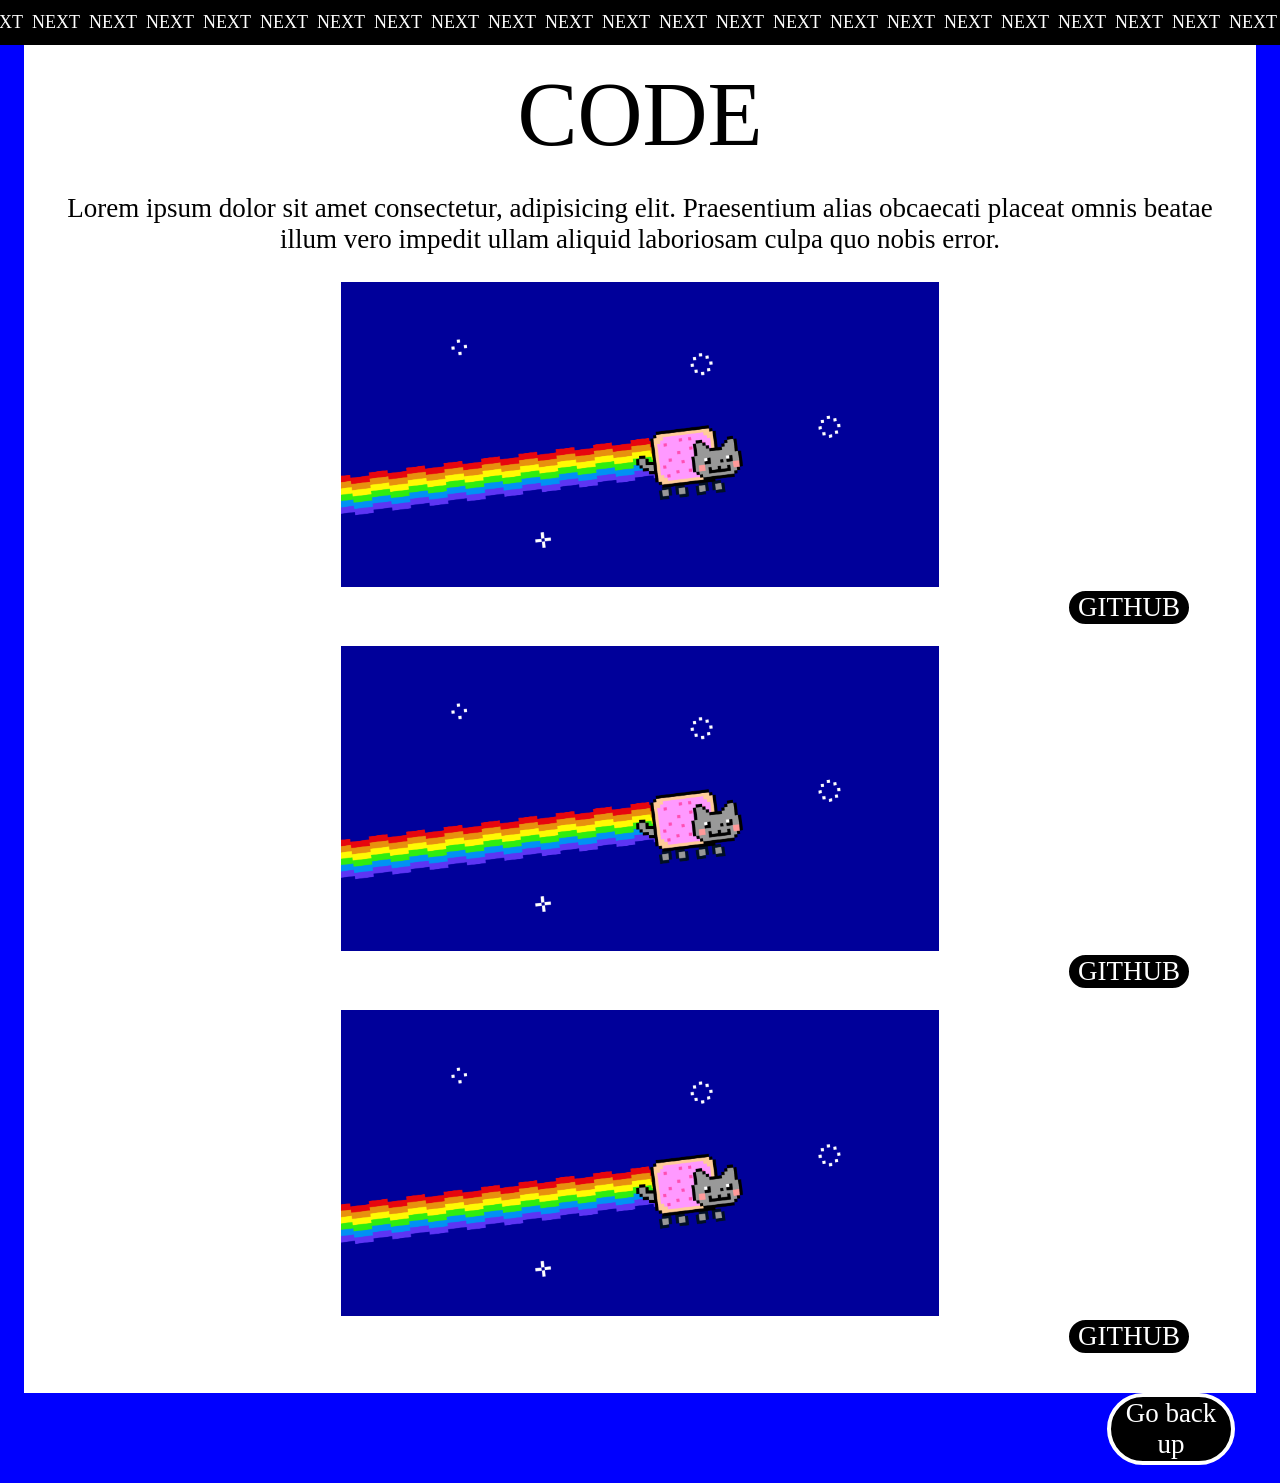
==== code.html @ 1ad809cb "suite" ====
<!DOCTYPE html>
<html lang="en">
<head>
    <meta charset="UTF-8">
    <meta name="viewport" content="width=device-width, initial-scale=1.0">
    <title>Document</title>
    <link rel="stylesheet" href="code.css">
</head>
<body id="header">
    <header class="headband">
        <a href="index.html#menu" class="back_menu">MENU</a>
        <a href="contact.html" class="back_menu2">NEXT</a>
        <a href="graphic.html" class="back_menu3">RETURN</a>
    </header>

    <div class="code">

        <div class="bleu">

        </div>

        <div class="middle">
            <p class="title">CODE</p>
             <p class="info">Lorem ipsum dolor sit amet consectetur, adipisicing elit. Praesentium alias obcaecati placeat omnis beatae illum vero impedit ullam aliquid laboriosam culpa quo nobis error.</p>
            <img src="medias/code/nyan.png" alt="" class="img">
            <a href="https://github.com/Kaji8141/Nyan" class="a">
                <button class="btn">GITHUB</button>
            </a>
            <img src="medias/code/nyan.png" alt="" class="img">
            <a href="https://github.com/Kaji8141/Nyan" class="a">
                <button class="btn">GITHUB</button>
            </a>
            <img src="medias/code/nyan.png" alt="" class="img">
            <a href="https://github.com/Kaji8141/Nyan" class="a">
                <button class="btn">GITHUB</button>
            </a>

        </div>

        <div class="bleu2">

        </div>

    </div>

    <div class="end_blue">
        <a href="code.html#header" class="a">
            <button class="btn">Go back up</button>
        </a>
    </div>
    <script src="https://cdn.jsdelivr.net/npm/gsap@3.14.1/dist/gsap.min.js"></script>
    <script src="code.js"></script>
</body>
</html>
---- code.css ----
body{
    background-color: rgb(255, 0, 0);

    display: flex;
    width: 100vw;
    flex-direction: column;
    margin: 0;
    overflow-x: hidden;
    
}

.headband{
    background-color: black;
    display: flex;
    flex-direction: row;
    
    position: sticky;

    align-items: center;
    justify-content: center;
    z-index: 9999;
    
    top: 0;
    height: 5vh;
    width: 100vw;
}

.back_menu{
    position: relative;
    color: white;
    font-family: gadugi;
    text-decoration: none;
    font-size: 2vh;
    padding-right: 1vh;
    padding-left: 1vh;
}

.back_menu2{
    position: relative;
    color: white;
    font-family: gadugi;
    text-decoration: none;
    font-size: 2vh;
    padding-right: 1vh;
}

.back_menu3{
    position: relative;
    color: white;
    font-family: gadugi;
    text-decoration: none;
    font-size: 2vh;
    padding-right: 1vh;
}

.code{
    display: flex;
    flex-direction: row;
    
    justify-content: center;

    min-height: 810px;
    width: 100vw;
}

.bleu{
    position: relative;
    background-color: blue;
    width: 3vw;
}

.middle{
    display: flex;
    flex-direction: column;
    position: relative;
    padding: 2vh;
}

.title{
    display: flex;
    justify-content: center;
    margin-top: 0;
    margin-bottom: 0;
    font-size: 10vh;
    font-family: gadugi;
}

.info{
    display: flex;
    justify-content: center;
    text-align: center;
    font-size: 3vh;
    font-family: gadugi;
}


.img{
    display: flex;
    align-self: center;
    width: 50%;
    
}

.a{
    display: flex;
    justify-content: end;
    margin-bottom: 2vh;
    margin-right: 5vh;
    text-decoration: none;
}

.btn{
    background-color: black;
    color: white;
    border: solid;
    width: 10vw;
    border-width: 0.5vh;
    border-color: white;
    border-radius: 999px;
    font-family: gadugi;
    font-size: 3vh;
}

.btn:hover{
    background-color: blue;
    border-color:black;
    color: black;
}

.bleu2{
    position: relative;
    background-color: blue;
    width: 3vw;
}

.end_blue{
    background-color: blue;
    display: flex;
    justify-content: end;
    align-items:end;

    height: 10vh;
}

.a{
    display: flex;
    justify-content: end;
    margin-bottom: 2vh;
    margin-right: 5vh;
    text-decoration: none;
}

.btn{
    background-color: black;
    color: white;
    border: solid;
    width: 10vw;
    border-width: 0.5vh;
    border-color: white;
    border-radius: 999px;
    font-family: gadugi;
    font-size: 3vh;
}

@media screen and (min-width:768px) {
    body{
        background-color: rgb(255, 255, 255);
    }
}
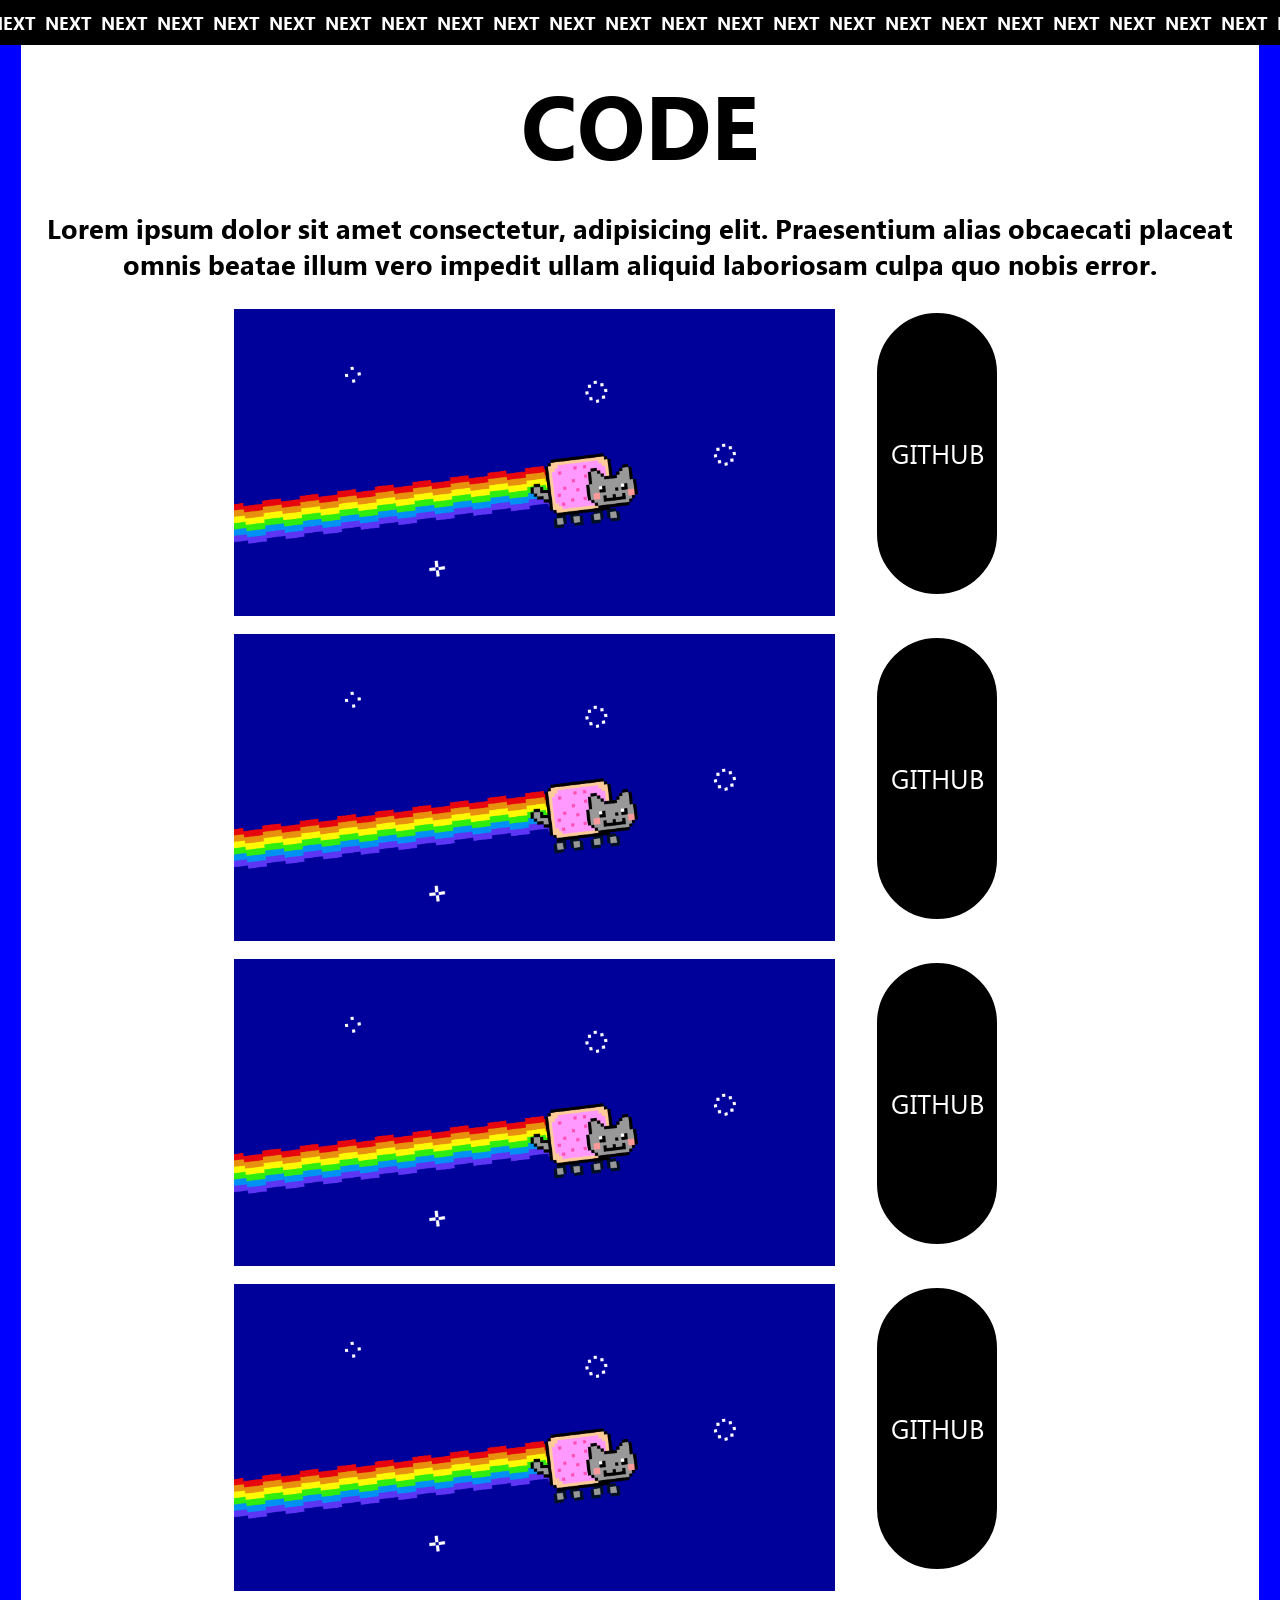
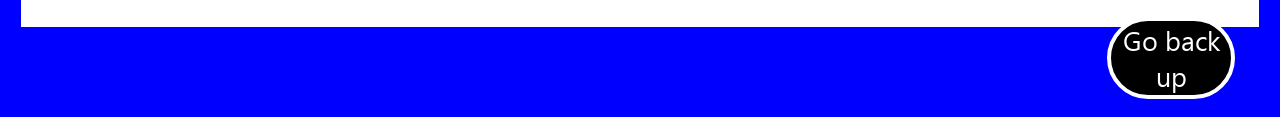
==== commit 768406c8: "suite" ====
--- a/code.html
+++ b/code.html
@@ -22,18 +22,34 @@
         <div class="middle">
             <p class="title">CODE</p>
              <p class="info">Lorem ipsum dolor sit amet consectetur, adipisicing elit. Praesentium alias obcaecati placeat omnis beatae illum vero impedit ullam aliquid laboriosam culpa quo nobis error.</p>
-            <img src="medias/code/nyan.png" alt="" class="img">
-            <a href="https://github.com/Kaji8141/Nyan" class="a">
-                <button class="btn">GITHUB</button>
-            </a>
-            <img src="medias/code/nyan.png" alt="" class="img">
-            <a href="https://github.com/Kaji8141/Nyan" class="a">
-                <button class="btn">GITHUB</button>
-            </a>
-            <img src="medias/code/nyan.png" alt="" class="img">
-            <a href="https://github.com/Kaji8141/Nyan" class="a">
-                <button class="btn">GITHUB</button>
-            </a>
+            
+            <div class="divrow">
+                <img src="medias/code/nyan.png" alt="" class="img">
+                <a href="https://github.com/Kaji8141/Nyan" class="a">
+                    <button class="btn">GITHUB</button>
+                </a>
+            </div>
+
+            <div class="divrow">
+                <img src="medias/code/nyan.png" alt="" class="img">
+                <a href="https://github.com/Kaji8141/Nyan" class="a">
+                    <button class="btn">GITHUB</button>
+                </a>
+            </div>
+            
+            <div class="divrow">
+                <img src="medias/code/nyan.png" alt="" class="img">
+                <a href="https://github.com/Kaji8141/Nyan" class="a">
+                    <button class="btn">GITHUB</button>
+                </a>
+            </div>
+            
+            <div class="divrow">
+                <img src="medias/code/nyan.png" alt="" class="img">
+                <a href="https://github.com/Kaji8141/Nyan" class="a">
+                    <button class="btn">GITHUB</button>
+                </a>
+            </div>
 
         </div>
 
@@ -45,7 +61,7 @@
 
     <div class="end_blue">
         <a href="code.html#header" class="a">
-            <button class="btn">Go back up</button>
+            <button class="btn_end">Go back up</button>
         </a>
     </div>
     <script src="https://cdn.jsdelivr.net/npm/gsap@3.14.1/dist/gsap.min.js"></script>
--- a/code.css
+++ b/code.css
@@ -1,169 +1,202 @@
-body{
-    background-color: rgb(255, 0, 0);
-
-    display: flex;
-    width: 100vw;
-    flex-direction: column;
-    margin: 0;
-    overflow-x: hidden;
-    
-}
-
-.headband{
-    background-color: black;
-    display: flex;
-    flex-direction: row;
-    
-    position: sticky;
-
-    align-items: center;
-    justify-content: center;
-    z-index: 9999;
-    
-    top: 0;
-    height: 5vh;
-    width: 100vw;
-}
-
-.back_menu{
-    position: relative;
-    color: white;
-    font-family: gadugi;
-    text-decoration: none;
-    font-size: 2vh;
-    padding-right: 1vh;
-    padding-left: 1vh;
-}
-
-.back_menu2{
-    position: relative;
-    color: white;
-    font-family: gadugi;
-    text-decoration: none;
-    font-size: 2vh;
-    padding-right: 1vh;
-}
-
-.back_menu3{
-    position: relative;
-    color: white;
-    font-family: gadugi;
-    text-decoration: none;
-    font-size: 2vh;
-    padding-right: 1vh;
-}
-
-.code{
-    display: flex;
-    flex-direction: row;
-    
-    justify-content: center;
-
-    min-height: 810px;
-    width: 100vw;
-}
-
-.bleu{
-    position: relative;
-    background-color: blue;
-    width: 3vw;
-}
-
-.middle{
-    display: flex;
-    flex-direction: column;
-    position: relative;
-    padding: 2vh;
-}
-
-.title{
-    display: flex;
-    justify-content: center;
-    margin-top: 0;
-    margin-bottom: 0;
-    font-size: 10vh;
-    font-family: gadugi;
-}
-
-.info{
-    display: flex;
-    justify-content: center;
-    text-align: center;
-    font-size: 3vh;
-    font-family: gadugi;
-}
-
-
-.img{
-    display: flex;
-    align-self: center;
-    width: 50%;
-    
-}
-
-.a{
-    display: flex;
-    justify-content: end;
-    margin-bottom: 2vh;
-    margin-right: 5vh;
-    text-decoration: none;
-}
-
-.btn{
-    background-color: black;
-    color: white;
-    border: solid;
-    width: 10vw;
-    border-width: 0.5vh;
-    border-color: white;
-    border-radius: 999px;
-    font-family: gadugi;
-    font-size: 3vh;
-}
-
-.btn:hover{
-    background-color: blue;
-    border-color:black;
-    color: black;
-}
-
-.bleu2{
-    position: relative;
-    background-color: blue;
-    width: 3vw;
-}
-
-.end_blue{
-    background-color: blue;
-    display: flex;
-    justify-content: end;
-    align-items:end;
-
-    height: 10vh;
-}
-
-.a{
-    display: flex;
-    justify-content: end;
-    margin-bottom: 2vh;
-    margin-right: 5vh;
-    text-decoration: none;
-}
-
-.btn{
-    background-color: black;
-    color: white;
-    border: solid;
-    width: 10vw;
-    border-width: 0.5vh;
-    border-color: white;
-    border-radius: 999px;
-    font-family: gadugi;
-    font-size: 3vh;
-}
-
-@media screen and (min-width:768px) {
-    body{
-        background-color: rgb(255, 255, 255);
-    }
-}+@font-face {
+  font-family: "Gadugi";
+  src:
+    url("fonts/Gadugi-Bold.woff2") format("woff2"),
+    url("fonts/Gadugi-Bold.woff") format("woff");
+  font-weight: bold;
+  font-style: normal;
+  font-display: swap;
+}
+
+@font-face {
+  font-family: "Gadugi";
+  src:
+    url("fonts/Gadugi.woff2") format("woff2"),
+    url("fonts/Gadugi.woff") format("woff");
+  font-weight: normal;
+  font-style: normal;
+  font-display: swap;
+}
+
+body {
+  font-family: "Gadugi";
+  font-weight: bold;
+
+  background-color: rgb(255, 0, 0);
+
+  display: flex;
+  width: 100vw;
+  flex-direction: column;
+  margin: 0;
+  overflow-x: hidden;
+}
+
+.headband {
+  background-color: black;
+  display: flex;
+  flex-direction: row;
+
+  position: sticky;
+
+  align-items: center;
+  justify-content: center;
+  z-index: 9999;
+
+  top: 0;
+  height: 5vh;
+  width: 100vw;
+}
+
+.back_menu {
+  position: relative;
+  color: white;
+  font-family: gadugi;
+  text-decoration: none;
+  font-size: 2vh;
+  padding-right: 1vh;
+  padding-left: 1vh;
+}
+
+.back_menu2 {
+  position: relative;
+  color: white;
+  font-family: gadugi;
+  text-decoration: none;
+  font-size: 2vh;
+  padding-right: 1vh;
+}
+
+.back_menu3 {
+  position: relative;
+  color: white;
+  font-family: gadugi;
+  text-decoration: none;
+  font-size: 2vh;
+  padding-right: 1vh;
+}
+
+.code {
+  display: flex;
+  flex-direction: row;
+
+  justify-content: center;
+
+  min-height: 810px;
+  width: 100vw;
+}
+
+.bleu {
+  position: relative;
+  background-color: blue;
+  width: 3vw;
+}
+
+.middle {
+  display: flex;
+  flex-direction: column;
+  position: relative;
+  padding: 2vh;
+}
+
+.title {
+  display: flex;
+  justify-content: center;
+  margin-top: 0;
+  margin-bottom: 0;
+  font-size: 10vh;
+  font-family: gadugi;
+}
+
+.info {
+  display: flex;
+  justify-content: center;
+  text-align: center;
+  font-size: 3vh;
+  font-family: gadugi;
+}
+
+.divrow {
+  display: flex;
+  justify-content: center;
+  gap: 3vw;
+  margin-bottom: 2vh;
+}
+
+.img {
+  display: flex;
+  align-self: center;
+  width: 50%;
+}
+
+.a {
+  display: flex;
+  justify-content: end;
+  margin-bottom: 2vh;
+  margin-right: 5vh;
+  text-decoration: none;
+}
+
+.btn {
+  background-color: black;
+  color: white;
+  border: solid;
+  width: 10vw;
+  border-width: 0.5vh;
+  border-color: white;
+  border-radius: 999px;
+  font-family: gadugi;
+  font-size: 3vh;
+}
+
+.btn:hover {
+  background-color: blue;
+  border-color: black;
+  color: black;
+}
+
+.bleu2 {
+  position: relative;
+  background-color: blue;
+  width: 3vw;
+}
+
+.end_blue {
+  background-color: blue;
+  display: flex;
+  justify-content: end;
+  align-items: end;
+
+  height: 10vh;
+}
+
+.a {
+  display: flex;
+  justify-content: end;
+  margin-bottom: 2vh;
+  margin-right: 5vh;
+  text-decoration: none;
+}
+
+.btn_end {
+  background-color: black;
+  color: white;
+  border: solid;
+  width: 10vw;
+  border-width: 0.5vh;
+  border-color: white;
+  border-radius: 999px;
+  font-family: gadugi;
+  font-size: 3vh;
+}
+
+.btn_end:hover {
+  background-color: blue;
+  border-color: black;
+  color: black;
+}
+
+@media screen and (min-width: 768px) {
+  body {
+    background-color: rgb(255, 255, 255);
+  }
+}
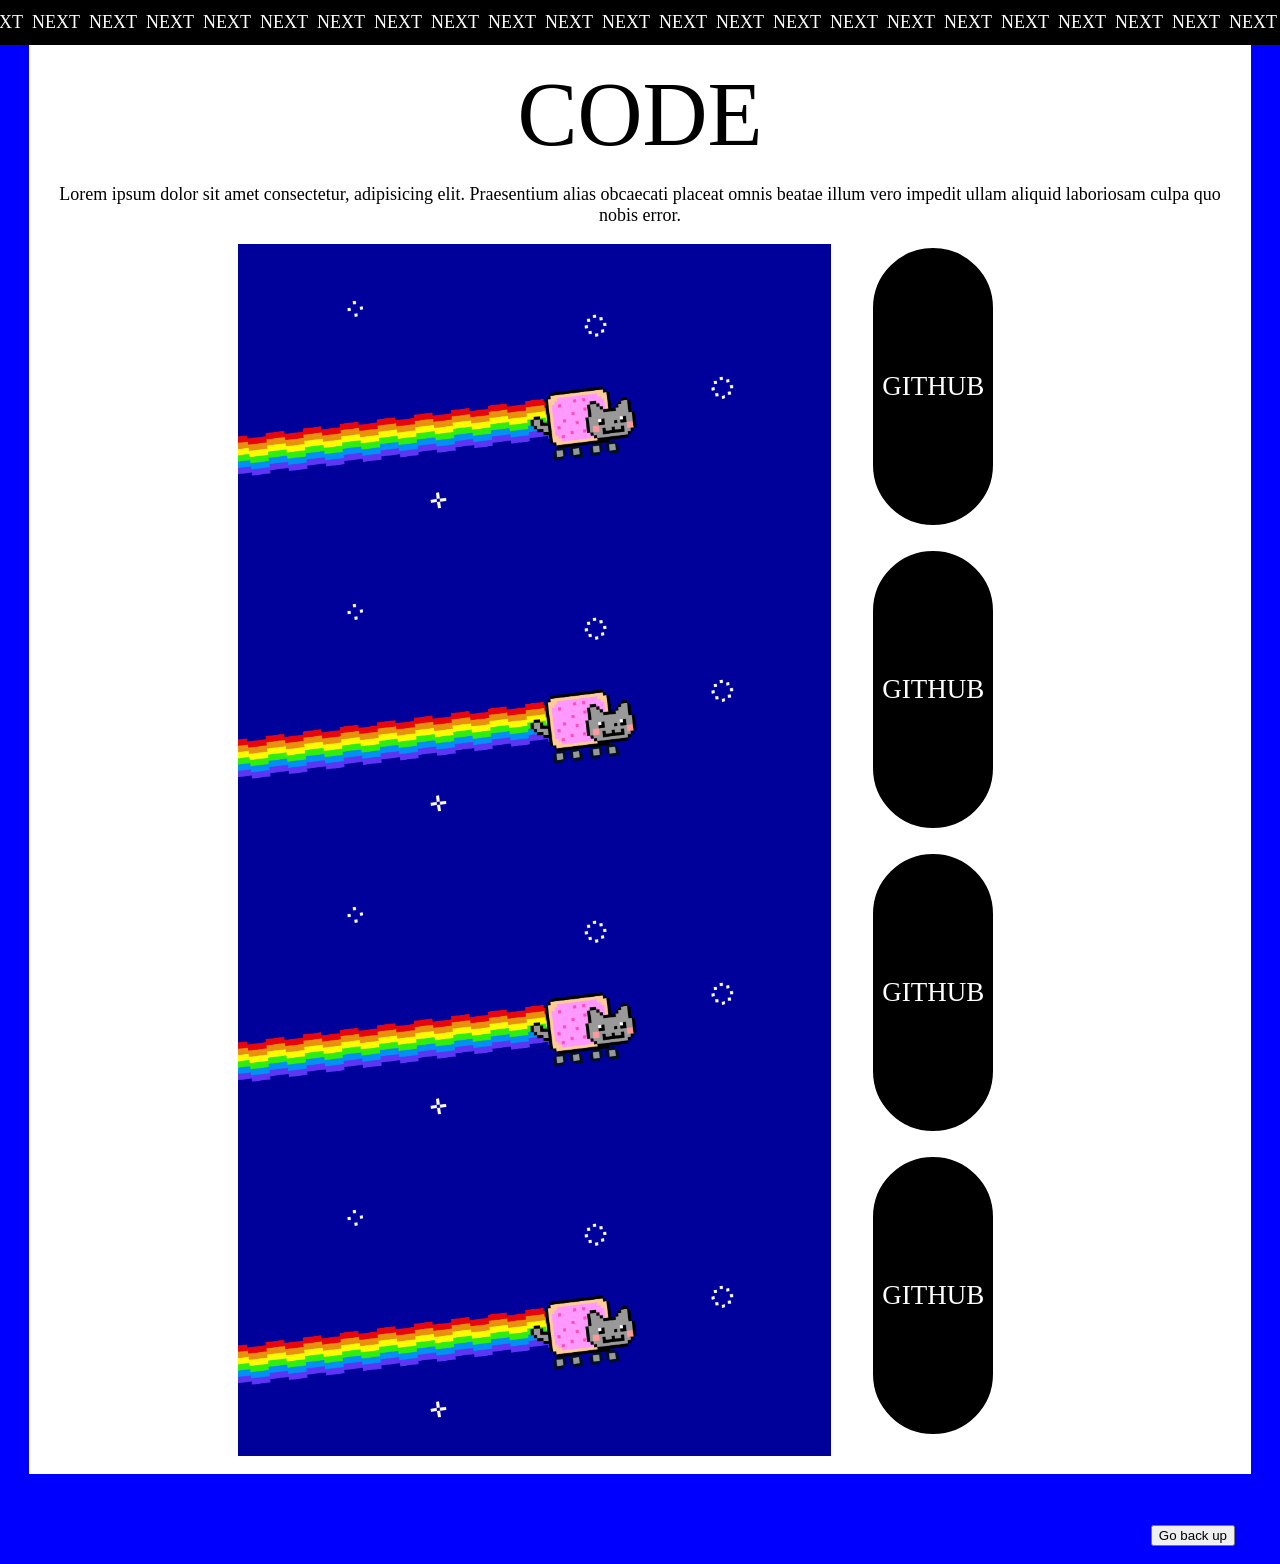
==== commit c4fab326: "suite regroupement css" ====
--- a/code.html
+++ b/code.html
@@ -4,7 +4,7 @@
     <meta charset="UTF-8">
     <meta name="viewport" content="width=device-width, initial-scale=1.0">
     <title>Document</title>
-    <link rel="stylesheet" href="code.css">
+    <link rel="stylesheet" href="all.css">
 </head>
 <body id="header">
     <header class="headband">
@@ -36,7 +36,7 @@
                     <button class="btn">GITHUB</button>
                 </a>
             </div>
-            
+
             <div class="divrow">
                 <img src="medias/code/nyan.png" alt="" class="img">
                 <a href="https://github.com/Kaji8141/Nyan" class="a">
--- a/all.css
+++ b/all.css
@@ -0,0 +1,313 @@
+body{
+    background-color: rgb(255, 0, 0);
+
+    display: flex;
+    width: 100vw;
+    flex-direction: column;
+    margin: 0;
+    overflow-x: hidden;
+}
+
+.headband{
+    background-color: black;
+    display: flex;
+    flex-direction: row;
+    
+    position: sticky;
+
+    align-items: center;
+    justify-content: center;
+
+    z-index: 999;
+    
+    top: 0;
+    height: 5vh;
+    width: 100vw;
+}
+
+.hello{
+    position: relative;
+    color: white;
+    font-family: gadugi;
+    font-size: 2vh;
+    padding-right: 1vh;
+    padding-left: 1vh;
+}
+
+.back_menu{
+    position: relative;
+    color: white;
+    font-family: gadugi;
+    text-decoration: none;
+    font-size: 2vh;
+    padding-right: 1vh;
+    padding-left: 1vh;
+}
+
+.back_menu2{
+    position: relative;
+    color: white;
+    font-family: gadugi;
+    text-decoration: none;
+    font-size: 2vh;
+    padding-right: 1vh;
+}
+
+.back_menu3{
+    position: relative;
+    color: white;
+    font-family: gadugi;
+    text-decoration: none;
+    font-size: 2vh;
+    padding-right: 1vh;
+}
+
+.intro{
+    display: flex;
+    justify-content: center;
+    align-items: center;
+    flex-direction: column;
+    
+    height: 100vh;
+    width: 100vw;
+}
+
+.lights{
+    display: flex;
+    flex-direction: column;
+    align-self: flex-start;
+}
+
+.light{
+    font-size: 3vh;
+    font-family: gadugi;
+    padding-top: 7vh;
+    padding-bottom: 5vh;
+    
+}
+
+.titre{
+    font-size: 20vh;
+    color: #0600ff;
+    margin: 0;
+    line-height: 0.69;
+    
+}
+
+.titre__1{
+    display: flex;
+    padding-right: 16vh;
+    font-family: gadugi;
+}
+
+.titre__2{
+    display: flex;
+    padding-left: 16.3vh;
+    font-family: gadugi;
+}
+
+.menu{
+    background-color: #0000ff;
+
+    display: flex;
+    align-items: flex-end;
+    justify-content: center;
+    flex-direction: column;
+
+    height: 100vh;
+    width: 100vw; 
+
+}
+
+.menu_list{
+    color: black;
+    text-decoration: none;
+    margin-right: 5vh;
+    font-size: 10vh;
+    margin-bottom: 5vh;
+    font-family: gadugi;
+}
+
+.menu_list:hover{
+    -webkit-text-stroke-width: 0.3vh;
+    -webkit-text-fill-color: transparent;
+}
+
+.graphic{
+    display: flex;
+    flex-direction: row;
+    
+    justify-content: center;
+    width: 100vw;
+}
+
+.code {
+  display: flex;
+  flex-direction: row;
+
+  justify-content: center;
+
+  min-height: 810px;
+  width: 100vw;
+}
+
+.bleu{
+    position: relative;
+    background-color: blue;
+    width: 4vw;
+}
+
+.middle{
+    display: flex;
+    flex-direction: column;
+    position: relative;
+    padding: 2vh;
+}
+
+.title{
+    display: flex;
+    justify-content: center;
+    margin-top: 0;
+    margin-bottom: 0;
+    font-size: 10vh;
+    font-family: gadugi;
+}
+
+.info{
+    display: flex;
+    justify-content: center;
+    text-align: center;
+    font-size: 2vh;
+    font-family: gadugi;
+}
+
+.img{
+    display: flex;
+    align-self: center;
+    width: 50%;
+    
+}
+
+.divrow{
+    display: flex;
+    justify-content: center;
+    gap: 3vw;
+}
+
+.img2{
+    display: flex;
+    width: 30%;
+}
+
+.img3{
+    padding: 2vh;
+    align-self: center;
+    width: 30%;
+}
+
+
+.bleu2{
+    position: relative;
+    background-color: blue;
+    width: 4vw;
+}
+
+.end_blue{
+    background-color: blue;
+    display: flex;
+    justify-content: end;
+    align-items:end;
+
+    height: 10vh;
+}
+
+.contact{
+    display: flex;
+    flex-direction: column;
+    height: 90vh;
+    width: 100vw;
+}
+
+.contact2{
+    display: flex;
+    flex-direction: column;
+}
+
+.contact_title{
+    display: flex;
+    flex-direction: row;
+    justify-content: center;
+    margin-top: 2vh;
+}
+
+.contact_text{
+    font-size: 15vh;
+    font-family: gadugi;
+}
+
+.contact_text2{
+    -webkit-text-stroke-width: 0.2vh;
+    -webkit-text-fill-color: transparent;
+    margin-top: 11vh;
+    font-size: 5vh;
+    font-family: gadugi;
+}
+
+.contact_row{
+    display: flex;
+    flex-direction: row;
+}
+
+.gif{
+    padding-left: 10vh;
+    width: 40%;
+}
+
+.contact_info{
+    display: flex;
+    justify-content: end;
+    font-size: 3vh;
+    margin-right: 5vh;
+    margin-bottom: 10vh;
+    font-family: gadugi;
+}
+
+.allbtn{
+    display: flex;
+    flex-direction: row;
+    justify-content: end;
+    align-items: end;
+}
+
+.a{
+    display: flex;
+    justify-content: end;
+    margin-bottom: 2vh;
+    margin-right: 5vh;
+    text-decoration: none;
+}
+
+.btn{
+    background-color: black;
+    color: white;
+    border: solid;
+    width: 10vw;
+    border-width: 0.5vh;
+    border-color: white;
+    border-radius: 999px;
+    font-family: gadugi;
+    font-size: 3vh;
+}
+
+.btn:hover{
+    background-color: blue;
+    border-color:black;
+    color: black;
+}
+
+
+@media screen and (min-width:768px) {
+    body{
+        background-color: rgb(255, 255, 255);
+    }
+}
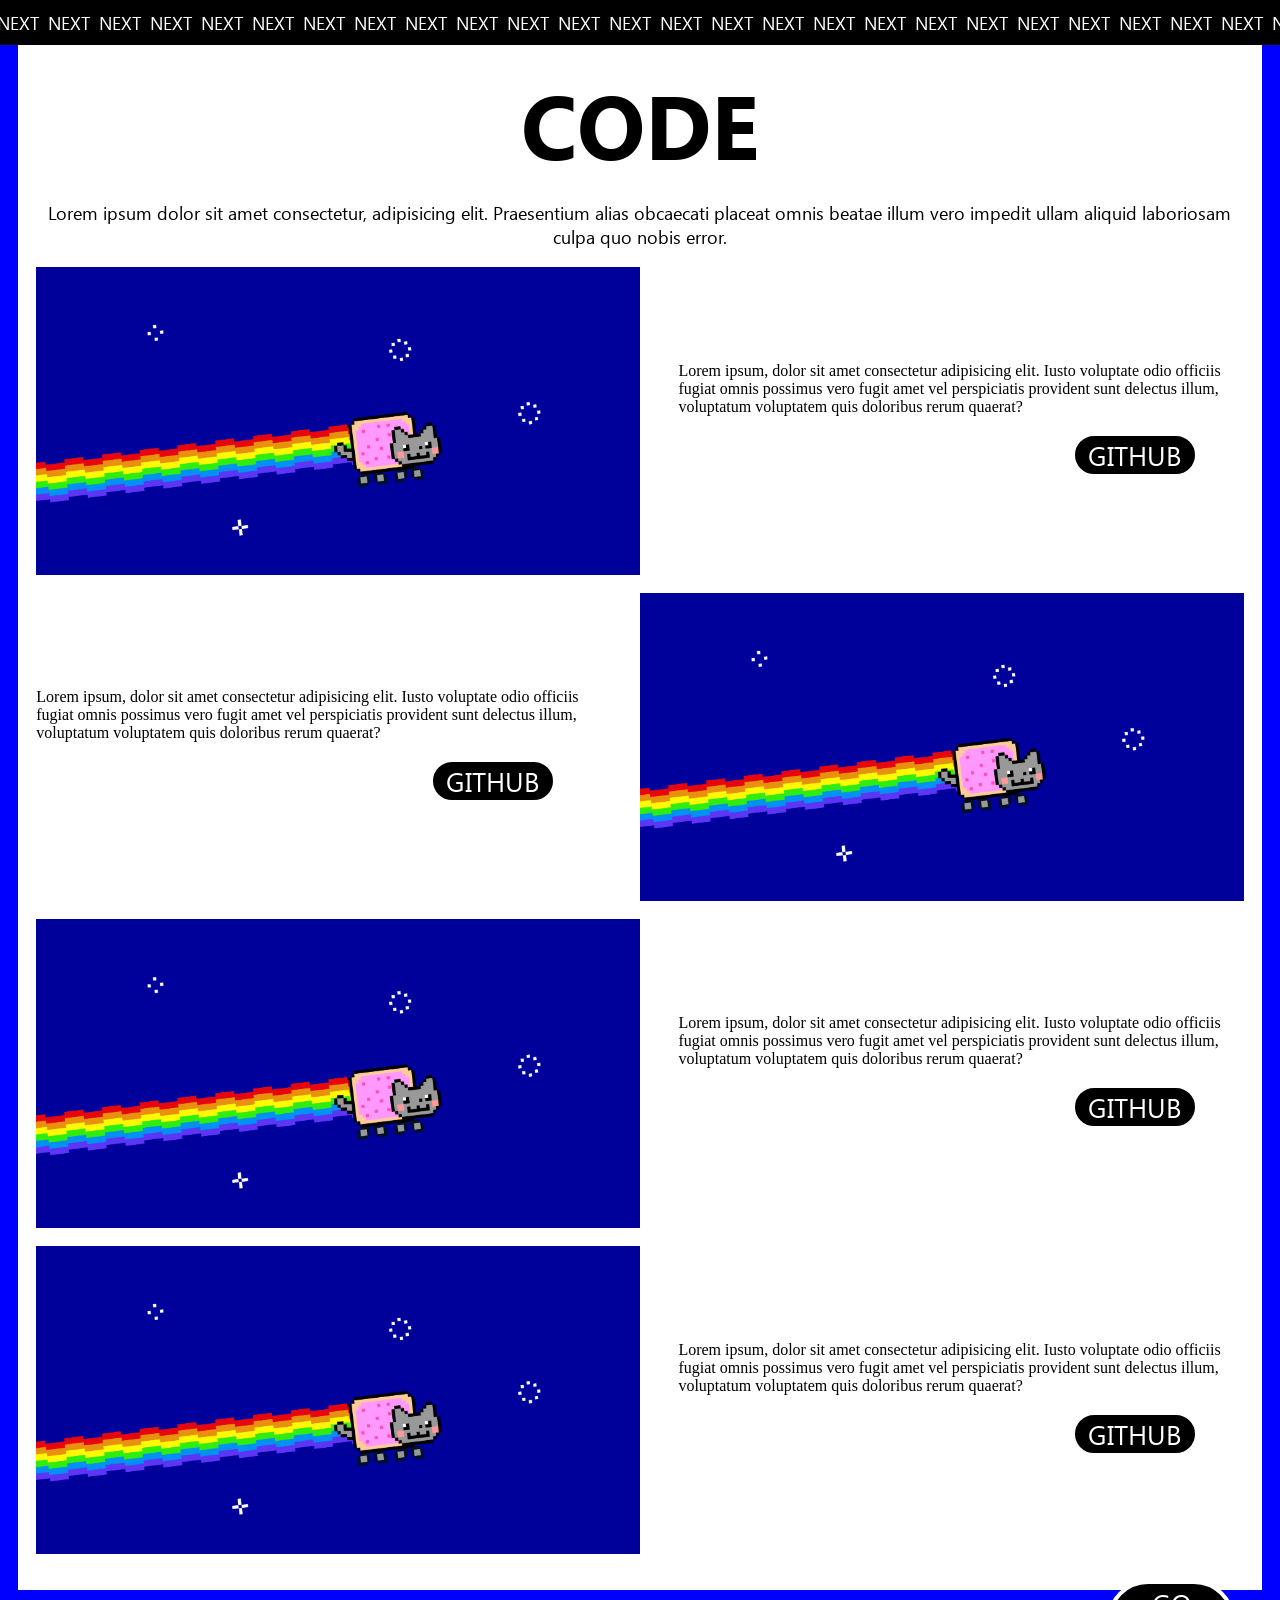
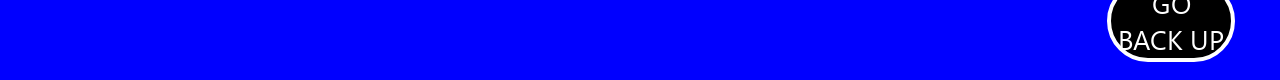
==== commit bd3788e7: "suite" ====
--- a/code.html
+++ b/code.html
@@ -23,32 +23,44 @@
             <p class="title">CODE</p>
              <p class="info">Lorem ipsum dolor sit amet consectetur, adipisicing elit. Praesentium alias obcaecati placeat omnis beatae illum vero impedit ullam aliquid laboriosam culpa quo nobis error.</p>
             
-            <div class="divrow">
+            <div class="divrow_code">
                 <img src="medias/code/nyan.png" alt="" class="img">
-                <a href="https://github.com/Kaji8141/Nyan" class="a">
-                    <button class="btn">GITHUB</button>
-                </a>
+                <div class="divinfo_code">
+                    <p>Lorem ipsum, dolor sit amet consectetur adipisicing elit. Iusto voluptate odio officiis fugiat omnis possimus vero fugit amet vel perspiciatis provident sunt delectus illum, voluptatum voluptatem quis doloribus rerum quaerat?</p>
+                    <a href="https://github.com/Kaji8141/Nyan" class="a">
+                        <button class="btn">GITHUB</button>
+                    </a>
+                </div>
             </div>
 
-            <div class="divrow">
+            <div class="divrow_code">
+                <div class="divinfo_code">
+                    <p>Lorem ipsum, dolor sit amet consectetur adipisicing elit. Iusto voluptate odio officiis fugiat omnis possimus vero fugit amet vel perspiciatis provident sunt delectus illum, voluptatum voluptatem quis doloribus rerum quaerat?</p>
+                    <a href="https://kaji8141.github.io/visual/" class="a">
+                        <button class="btn">GITHUB</button>
+                    </a>
+                </div>
                 <img src="medias/code/nyan.png" alt="" class="img">
-                <a href="https://github.com/Kaji8141/Nyan" class="a">
-                    <button class="btn">GITHUB</button>
-                </a>
             </div>
 
-            <div class="divrow">
+            <div class="divrow_code">
                 <img src="medias/code/nyan.png" alt="" class="img">
-                <a href="https://github.com/Kaji8141/Nyan" class="a">
-                    <button class="btn">GITHUB</button>
-                </a>
+                <div class="divinfo_code">
+                    <p>Lorem ipsum, dolor sit amet consectetur adipisicing elit. Iusto voluptate odio officiis fugiat omnis possimus vero fugit amet vel perspiciatis provident sunt delectus illum, voluptatum voluptatem quis doloribus rerum quaerat?</p>
+                    <a href="https://github.com/Kaji8141/Nyan" class="a">
+                        <button class="btn">GITHUB</button>
+                    </a>
+                </div>
             </div>
             
-            <div class="divrow">
+            <div class="divrow_code">
                 <img src="medias/code/nyan.png" alt="" class="img">
-                <a href="https://github.com/Kaji8141/Nyan" class="a">
-                    <button class="btn">GITHUB</button>
-                </a>
+                <div class="divinfo_code">
+                    <p>Lorem ipsum, dolor sit amet consectetur adipisicing elit. Iusto voluptate odio officiis fugiat omnis possimus vero fugit amet vel perspiciatis provident sunt delectus illum, voluptatum voluptatem quis doloribus rerum quaerat?</p>
+                    <a href="https://github.com/Kaji8141/Nyan" class="a">
+                        <button class="btn">GITHUB</button>
+                    </a>
+                </div>
             </div>
 
         </div>
@@ -60,8 +72,8 @@
     </div>
 
     <div class="end_blue">
-        <a href="code.html#header" class="a">
-            <button class="btn_end">Go back up</button>
+        <a href="graphic.html#header" class="a">
+            <button class="btn">GO BACK UP</button>
         </a>
     </div>
     <script src="https://cdn.jsdelivr.net/npm/gsap@3.14.1/dist/gsap.min.js"></script>
--- a/all.css
+++ b/all.css
@@ -1,3 +1,23 @@
+@font-face {
+  font-family: "Gadugi";
+  src:
+    url("fonts/Gadugi-Bold.woff2") format("woff2"),
+    url("fonts/Gadugi-Bold.woff") format("woff");
+  font-weight: bold;
+  font-style: normal;
+  font-display: swap;
+}
+
+@font-face {
+  font-family: "Gadugi";
+  src:
+    url("fonts/Gadugi.woff2") format("woff2"),
+    url("fonts/Gadugi.woff") format("woff");
+  font-weight: normal;
+  font-style: normal;
+  font-display: swap;
+}
+
 body{
     background-color: rgb(255, 0, 0);
 
@@ -87,7 +107,6 @@
 }
 
 .titre{
-    font-size: 20vh;
     color: #0600ff;
     margin: 0;
     line-height: 0.69;
@@ -96,14 +115,18 @@
 
 .titre__1{
     display: flex;
-    padding-right: 16vh;
-    font-family: gadugi;
+    font-size: 25.5vh;
+    padding-right: 23.5vh;
+    font-family: gadugi;
+    font-weight: bold;
 }
 
 .titre__2{
     display: flex;
-    padding-left: 16.3vh;
-    font-family: gadugi;
+    font-size: 26.5vh;
+    padding-left: 22vh;
+    font-family: gadugi;
+    font-weight: bold;
 }
 
 .menu{
@@ -123,13 +146,14 @@
     color: black;
     text-decoration: none;
     margin-right: 5vh;
-    font-size: 10vh;
+    font-size: 15vh;
     margin-bottom: 5vh;
     font-family: gadugi;
+    font-weight: bold;
 }
 
 .menu_list:hover{
-    -webkit-text-stroke-width: 0.3vh;
+    -webkit-text-stroke-width: 0.5vh;
     -webkit-text-fill-color: transparent;
 }
 
@@ -171,6 +195,7 @@
     margin-bottom: 0;
     font-size: 10vh;
     font-family: gadugi;
+    font-weight: bold;
 }
 
 .info{
@@ -192,6 +217,20 @@
     display: flex;
     justify-content: center;
     gap: 3vw;
+}
+
+.divrow_code{
+    display: flex;
+    justify-content: center;
+    gap: 3vw;
+    margin-bottom: 2vh;
+}
+
+.divinfo_code{
+    display: flex;
+    align-items: flex-end;
+    justify-content: center;
+    flex-direction: column;
 }
 
 .img2{
@@ -243,6 +282,7 @@
 .contact_text{
     font-size: 15vh;
     font-family: gadugi;
+    font-weight: bold;
 }
 
 .contact_text2{
@@ -251,6 +291,7 @@
     margin-top: 11vh;
     font-size: 5vh;
     font-family: gadugi;
+    font-weight: bold;
 }
 
 .contact_row{
@@ -287,7 +328,7 @@
     text-decoration: none;
 }
 
-.btn{
+.contact_btn{
     background-color: black;
     color: white;
     border: solid;
@@ -299,7 +340,25 @@
     font-size: 3vh;
 }
 
+.btn{
+    background-color: black;
+    color: white;
+    border: solid;
+    width: 10vw;
+    border-width: 0.5vh;
+    border-color: white;
+    border-radius: 999px;
+    font-family: gadugi;
+    font-size: 3vh;
+}
+
 .btn:hover{
+    background-color: rgb(255, 255, 255);
+    border-color:black;
+    color: black;
+}
+
+.contact_btn:hover{
     background-color: blue;
     border-color:black;
     color: black;
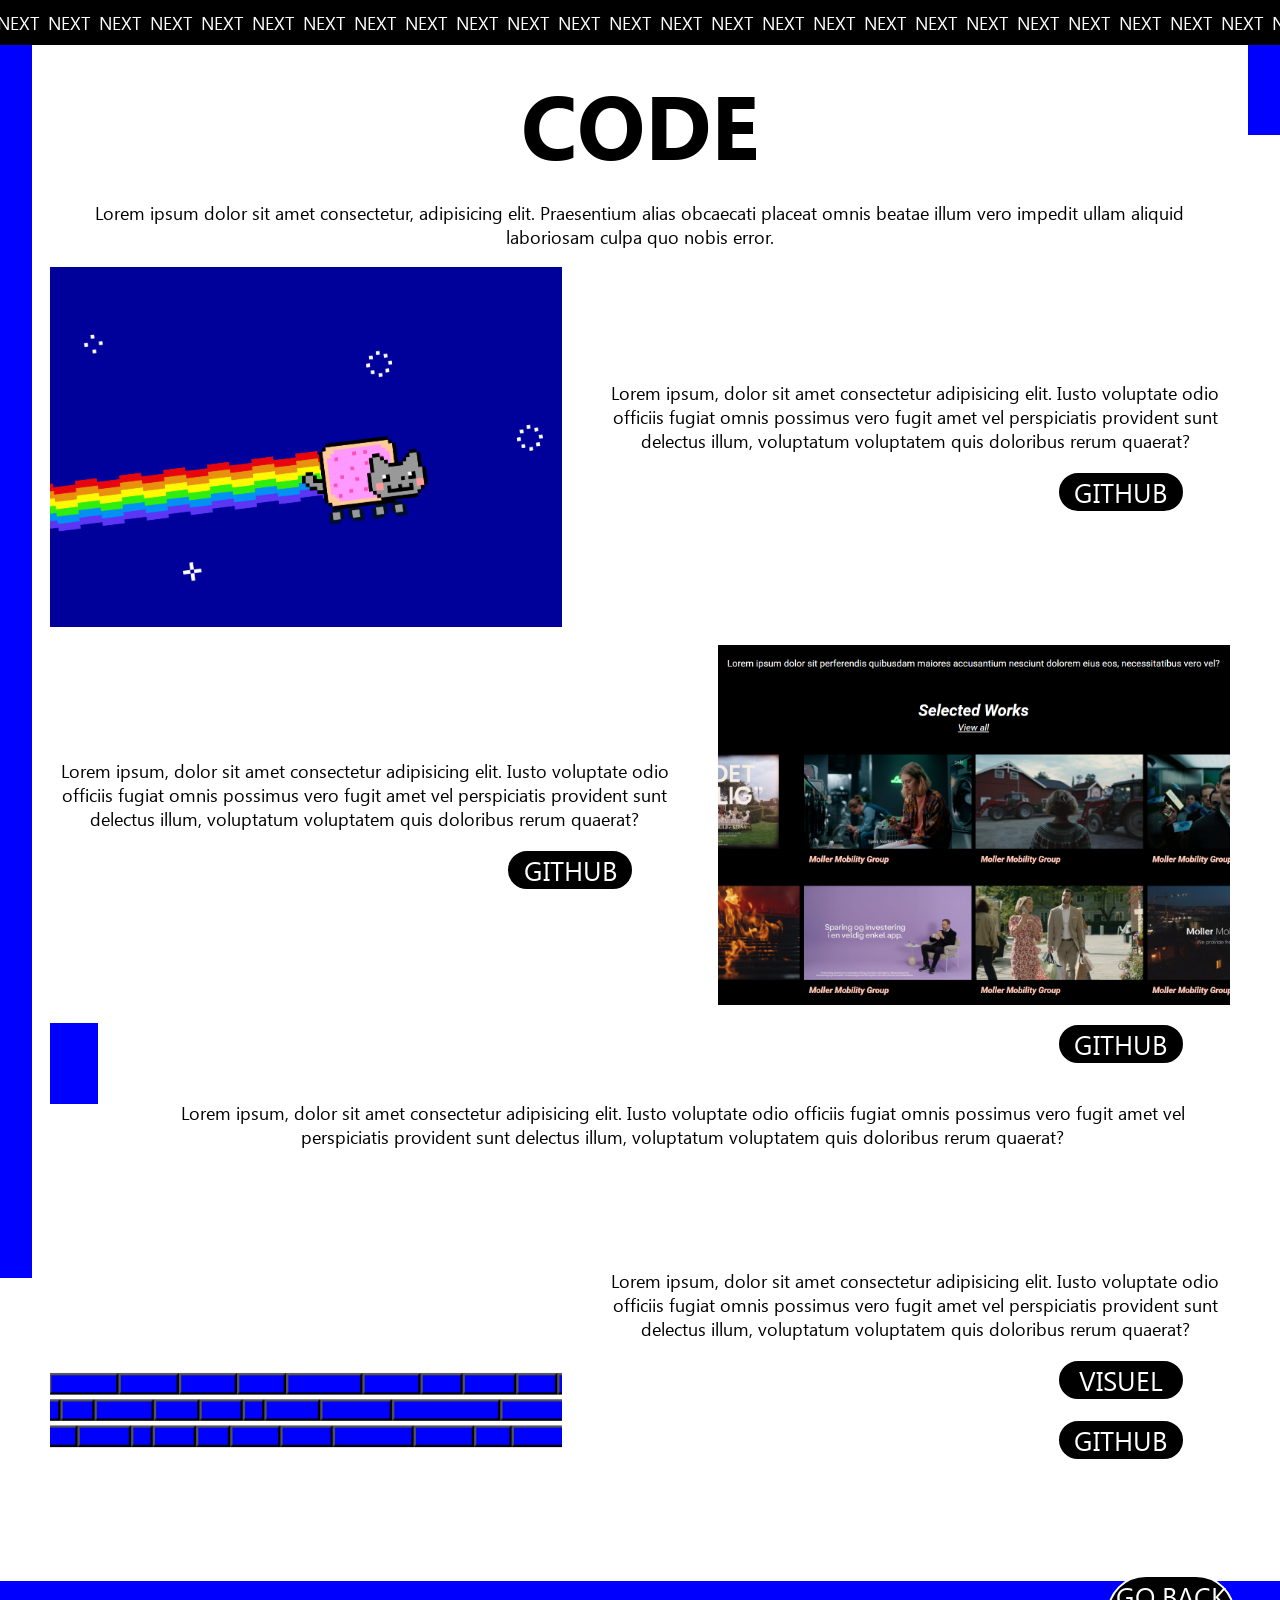
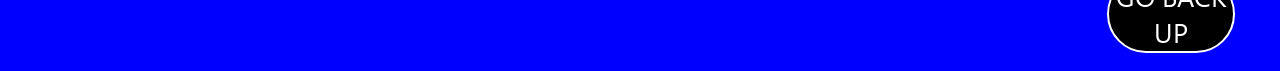
==== commit 524264ab: "suite" ====
--- a/code.html
+++ b/code.html
@@ -24,9 +24,9 @@
              <p class="info">Lorem ipsum dolor sit amet consectetur, adipisicing elit. Praesentium alias obcaecati placeat omnis beatae illum vero impedit ullam aliquid laboriosam culpa quo nobis error.</p>
             
             <div class="divrow_code">
-                <img src="medias/code/nyan.png" alt="" class="img">
+                <img src="medias/code/nyan.png" alt="" class="img_code" id="img">
                 <div class="divinfo_code">
-                    <p>Lorem ipsum, dolor sit amet consectetur adipisicing elit. Iusto voluptate odio officiis fugiat omnis possimus vero fugit amet vel perspiciatis provident sunt delectus illum, voluptatum voluptatem quis doloribus rerum quaerat?</p>
+                    <p class="info">Lorem ipsum, dolor sit amet consectetur adipisicing elit. Iusto voluptate odio officiis fugiat omnis possimus vero fugit amet vel perspiciatis provident sunt delectus illum, voluptatum voluptatem quis doloribus rerum quaerat?</p>
                     <a href="https://github.com/Kaji8141/Nyan" class="a">
                         <button class="btn">GITHUB</button>
                     </a>
@@ -35,31 +35,35 @@
 
             <div class="divrow_code">
                 <div class="divinfo_code">
-                    <p>Lorem ipsum, dolor sit amet consectetur adipisicing elit. Iusto voluptate odio officiis fugiat omnis possimus vero fugit amet vel perspiciatis provident sunt delectus illum, voluptatum voluptatem quis doloribus rerum quaerat?</p>
+                    <p class="info">Lorem ipsum, dolor sit amet consectetur adipisicing elit. Iusto voluptate odio officiis fugiat omnis possimus vero fugit amet vel perspiciatis provident sunt delectus illum, voluptatum voluptatem quis doloribus rerum quaerat?</p>
                     <a href="https://kaji8141.github.io/visual/" class="a">
                         <button class="btn">GITHUB</button>
                     </a>
                 </div>
-                <img src="medias/code/nyan.png" alt="" class="img">
+                <img src="medias/code/visual.png" alt="" class="img_code" id="img">
             </div>
 
             <div class="divrow_code">
-                <img src="medias/code/nyan.png" alt="" class="img">
+                <div class="divanimation_code"></div>
                 <div class="divinfo_code">
-                    <p>Lorem ipsum, dolor sit amet consectetur adipisicing elit. Iusto voluptate odio officiis fugiat omnis possimus vero fugit amet vel perspiciatis provident sunt delectus illum, voluptatum voluptatem quis doloribus rerum quaerat?</p>
-                    <a href="https://github.com/Kaji8141/Nyan" class="a">
+                     <a href="https://kaji8141.github.io/animation/" class="a">
                         <button class="btn">GITHUB</button>
                     </a>
+                    <p class="info">Lorem ipsum, dolor sit amet consectetur adipisicing elit. Iusto voluptate odio officiis fugiat omnis possimus vero fugit amet vel perspiciatis provident sunt delectus illum, voluptatum voluptatem quis doloribus rerum quaerat?</p>
                 </div>
             </div>
             
             <div class="divrow_code">
-                <img src="medias/code/nyan.png" alt="" class="img">
+                <img src="medias/code/datavisualisation.png" alt="" class="img_code" id="img">
                 <div class="divinfo_code">
-                    <p>Lorem ipsum, dolor sit amet consectetur adipisicing elit. Iusto voluptate odio officiis fugiat omnis possimus vero fugit amet vel perspiciatis provident sunt delectus illum, voluptatum voluptatem quis doloribus rerum quaerat?</p>
-                    <a href="https://github.com/Kaji8141/Nyan" class="a">
+                    <p class="info">Lorem ipsum, dolor sit amet consectetur adipisicing elit. Iusto voluptate odio officiis fugiat omnis possimus vero fugit amet vel perspiciatis provident sunt delectus illum, voluptatum voluptatem quis doloribus rerum quaerat?</p>
+                    <a href="https://kaji8141.github.io/testclickthebtn/" class="a">
+                        <button class="btn">VISUEL</button>
+                    </a>
+                    <a href="https://github.com/Kaji8141/testclickthebtn" class="a">
                         <button class="btn">GITHUB</button>
                     </a>
+
                 </div>
             </div>
 
--- a/all.css
+++ b/all.css
@@ -22,7 +22,7 @@
     background-color: rgb(255, 0, 0);
 
     display: flex;
-    width: 100vw;
+    width: 100dvw;
     flex-direction: column;
     margin: 0;
     overflow-x: hidden;
@@ -42,7 +42,9 @@
     
     top: 0;
     height: 5vh;
-    width: 100vw;
+    width: 100dvw;
+
+    margin: 0;
 }
 
 .hello{
@@ -89,13 +91,13 @@
     flex-direction: column;
     
     height: 100vh;
-    width: 100vw;
+    width: 100dvw;
 }
 
 .lights{
     display: flex;
     flex-direction: column;
-    align-self: flex-start;
+    justify-content: center;
 }
 
 .light{
@@ -138,7 +140,7 @@
     flex-direction: column;
 
     height: 100vh;
-    width: 100vw; 
+    width: 100dvw; 
 
 }
 
@@ -153,7 +155,7 @@
 }
 
 .menu_list:hover{
-    -webkit-text-stroke-width: 0.5vh;
+    -webkit-text-stroke-width: 0.5dvw;
     -webkit-text-fill-color: transparent;
 }
 
@@ -161,24 +163,35 @@
     display: flex;
     flex-direction: row;
     
-    justify-content: center;
-    width: 100vw;
+    justify-content: space-between;
+
+    height: 280vh;
+    width: 100dvw;
+
+    margin: 0;
 }
 
 .code {
   display: flex;
   flex-direction: row;
 
-  justify-content: center;
-
-  min-height: 810px;
-  width: 100vw;
+  justify-content: space-between;
+  
+  width: 100dvw;
+
+  margin: 0;
 }
 
 .bleu{
-    position: relative;
     background-color: blue;
-    width: 4vw;
+    width: 5dvw;
+    height: 10vh;
+}
+
+.bleu2{
+    background-color: blue;
+    width: 5dvw;
+    height: 10vh;
 }
 
 .middle{
@@ -203,52 +216,101 @@
     justify-content: center;
     text-align: center;
     font-size: 2vh;
-    font-family: gadugi;
+    /* width: 25dvw; */
+    font-family: gadugi;
+}
+
+.info2{
+    display: flex;
+    justify-content: center;
+    text-align: center;
+    font-size: 2vh;
+    width: 25dvw;
+    font-family: gadugi;
+}
+
+.info3{
+    display: flex;
+    justify-content: center;
+    text-align: center;
+    font-size: 2vh;
+    width: 40dvw;
+    font-family: gadugi;
+}
+
+#imgid{
+    position: relative;
 }
 
 .img{
     display: flex;
     align-self: center;
-    width: 50%;
-    
-}
-
-.divrow{
-    display: flex;
-    justify-content: center;
-    gap: 3vw;
-}
-
-.divrow_code{
-    display: flex;
-    justify-content: center;
-    gap: 3vw;
-    margin-bottom: 2vh;
-}
-
-.divinfo_code{
-    display: flex;
-    align-items: flex-end;
-    justify-content: center;
-    flex-direction: column;
-}
-
+    object-fit: cover;
+    width: 70dvw;
+    height: 50vh;
+    /* max-height: 100%; */
+}
+
+.img_code{
+    display: flex;
+    object-fit: cover;
+    width: 40dvw;
+    height: 40vh;
+}
 .img2{
     display: flex;
-    width: 30%;
+    object-fit: cover;
+    width: 40dvw;
+    height: 40vh;
 }
 
 .img3{
     padding: 2vh;
     align-self: center;
-    width: 30%;
-}
-
-
-.bleu2{
-    position: relative;
-    background-color: blue;
-    width: 4vw;
+    object-fit: cover;
+    width: 30dvw;
+    height: 70vh;
+}
+
+.divrow{
+    display: flex;
+    align-items: center;
+    justify-content: center;
+    gap: 3dvw;
+}
+
+.divrow2{
+    display: flex;
+    align-items: end;
+    justify-content: end;
+    gap: 3dvw;
+}
+
+.divrow_code{
+    display: flex;
+    justify-content: center;
+    gap: 3dvw;
+    margin-bottom: 2vh;
+}
+
+.divinfo_code{
+    display: flex;
+    align-items: flex-end;
+    justify-content: center;
+    flex-direction: column;
+}
+
+.divanimation_code{
+    height: 9vh;
+    width: 6dvw;
+    background-color: #0000ff;
+}
+
+.divinfo_graphic{
+    display: flex;
+    align-items: center;
+    justify-content: center;
+    flex-direction: column;
 }
 
 .end_blue{
@@ -257,6 +319,7 @@
     justify-content: end;
     align-items:end;
 
+    width: 100%;
     height: 10vh;
 }
 
@@ -264,7 +327,7 @@
     display: flex;
     flex-direction: column;
     height: 90vh;
-    width: 100vw;
+    width: 100dvw;
 }
 
 .contact2{
@@ -286,7 +349,7 @@
 }
 
 .contact_text2{
-    -webkit-text-stroke-width: 0.2vh;
+    -webkit-text-stroke-width: 0.2dvw;
     -webkit-text-fill-color: transparent;
     margin-top: 11vh;
     font-size: 5vh;
@@ -310,6 +373,7 @@
     font-size: 3vh;
     margin-right: 5vh;
     margin-bottom: 10vh;
+    width: 50dvw;
     font-family: gadugi;
 }
 
@@ -318,6 +382,7 @@
     flex-direction: row;
     justify-content: end;
     align-items: end;
+    padding-right: 2dvw;
 }
 
 .a{
@@ -328,24 +393,13 @@
     text-decoration: none;
 }
 
-.contact_btn{
-    background-color: black;
-    color: white;
-    border: solid;
-    width: 10vw;
-    border-width: 0.5vh;
-    border-color: white;
-    border-radius: 999px;
-    font-family: gadugi;
-    font-size: 3vh;
-}
-
 .btn{
     background-color: black;
     color: white;
     border: solid;
-    width: 10vw;
-    border-width: 0.5vh;
+    height: auto;
+    width: 10dvw;
+    border-width: 0.2dvw;
     border-color: white;
     border-radius: 999px;
     font-family: gadugi;
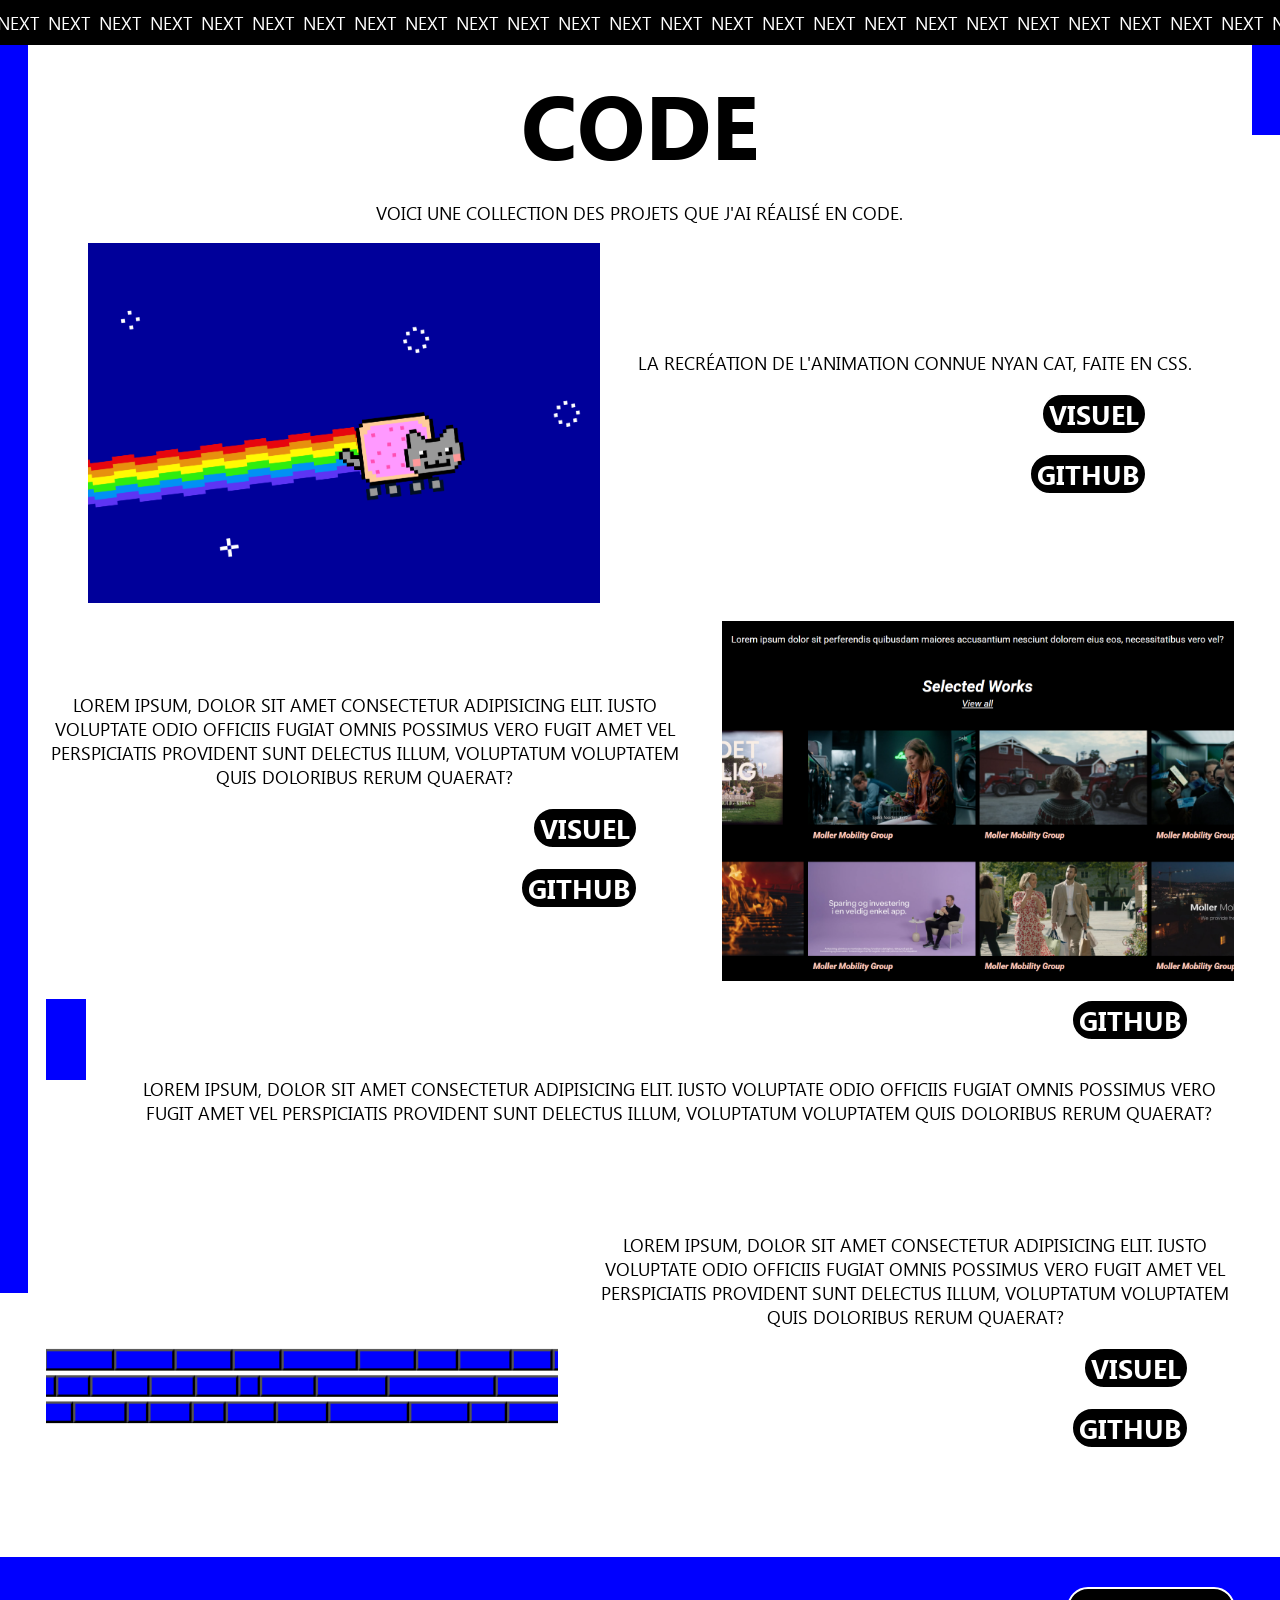
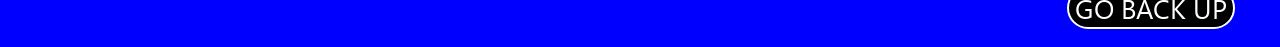
==== commit 562fce98: "suite" ====
--- a/code.html
+++ b/code.html
@@ -21,12 +21,15 @@
 
         <div class="middle">
             <p class="title">CODE</p>
-             <p class="info">Lorem ipsum dolor sit amet consectetur, adipisicing elit. Praesentium alias obcaecati placeat omnis beatae illum vero impedit ullam aliquid laboriosam culpa quo nobis error.</p>
+             <p class="info">Voici une collection des projets que j'ai réalisé en code.</p>
             
             <div class="divrow_code">
                 <img src="medias/code/nyan.png" alt="" class="img_code" id="img">
                 <div class="divinfo_code">
-                    <p class="info">Lorem ipsum, dolor sit amet consectetur adipisicing elit. Iusto voluptate odio officiis fugiat omnis possimus vero fugit amet vel perspiciatis provident sunt delectus illum, voluptatum voluptatem quis doloribus rerum quaerat?</p>
+                    <p class="info">La recréation de l'animation connue Nyan Cat, faite en CSS.</p>
+                    <a href="https://kaji8141.github.io/Nyan/" class="a">
+                        <button class="btn">VISUEL</button>
+                    </a>
                     <a href="https://github.com/Kaji8141/Nyan" class="a">
                         <button class="btn">GITHUB</button>
                     </a>
@@ -37,6 +40,10 @@
                 <div class="divinfo_code">
                     <p class="info">Lorem ipsum, dolor sit amet consectetur adipisicing elit. Iusto voluptate odio officiis fugiat omnis possimus vero fugit amet vel perspiciatis provident sunt delectus illum, voluptatum voluptatem quis doloribus rerum quaerat?</p>
                     <a href="https://kaji8141.github.io/visual/" class="a">
+                        <button class="btn">VISUEL</button>
+                    </a>
+
+                    <a href="https://github.com/Kaji8141/visual" class="a">
                         <button class="btn">GITHUB</button>
                     </a>
                 </div>
@@ -77,7 +84,7 @@
 
     <div class="end_blue">
         <a href="graphic.html#header" class="a">
-            <button class="btn">GO BACK UP</button>
+            <button class="btn_end">GO BACK UP</button>
         </a>
     </div>
     <script src="https://cdn.jsdelivr.net/npm/gsap@3.14.1/dist/gsap.min.js"></script>
--- a/all.css
+++ b/all.css
@@ -165,7 +165,6 @@
     
     justify-content: space-between;
 
-    height: 280vh;
     width: 100dvw;
 
     margin: 0;
@@ -216,8 +215,8 @@
     justify-content: center;
     text-align: center;
     font-size: 2vh;
-    /* width: 25dvw; */
-    font-family: gadugi;
+    font-family: gadugi;
+    text-transform: uppercase;
 }
 
 .info2{
@@ -248,7 +247,6 @@
     object-fit: cover;
     width: 70dvw;
     height: 50vh;
-    /* max-height: 100%; */
 }
 
 .img_code{
@@ -311,6 +309,10 @@
     align-items: center;
     justify-content: center;
     flex-direction: column;
+
+    font-size: 2vh;
+    font-family: gadugi;
+    text-transform: uppercase;
 }
 
 .end_blue{
@@ -349,7 +351,7 @@
 }
 
 .contact_text2{
-    -webkit-text-stroke-width: 0.2dvw;
+    -webkit-text-stroke-width: 0.1dvw;
     -webkit-text-fill-color: transparent;
     margin-top: 11vh;
     font-size: 5vh;
@@ -395,10 +397,24 @@
 
 .btn{
     background-color: black;
+    color:white;
+    border: solid;
+    height: auto;
+    min-width: 8dvw;
+    border-width: 0.2dvw;
+    border-color: white;
+    border-radius: 999px;
+    font-family: gadugi;
+    font-weight: bold;
+    font-size: 3vh;
+}
+
+.btn_end{
+    background-color: black;
     color: white;
     border: solid;
     height: auto;
-    width: 10dvw;
+    min-width: 13dvw;
     border-width: 0.2dvw;
     border-color: white;
     border-radius: 999px;
@@ -406,13 +422,13 @@
     font-size: 3vh;
 }
 
-.btn:hover{
+.btn_end:hover{
     background-color: rgb(255, 255, 255);
     border-color:black;
     color: black;
 }
 
-.contact_btn:hover{
+.btn:hover{
     background-color: blue;
     border-color:black;
     color: black;
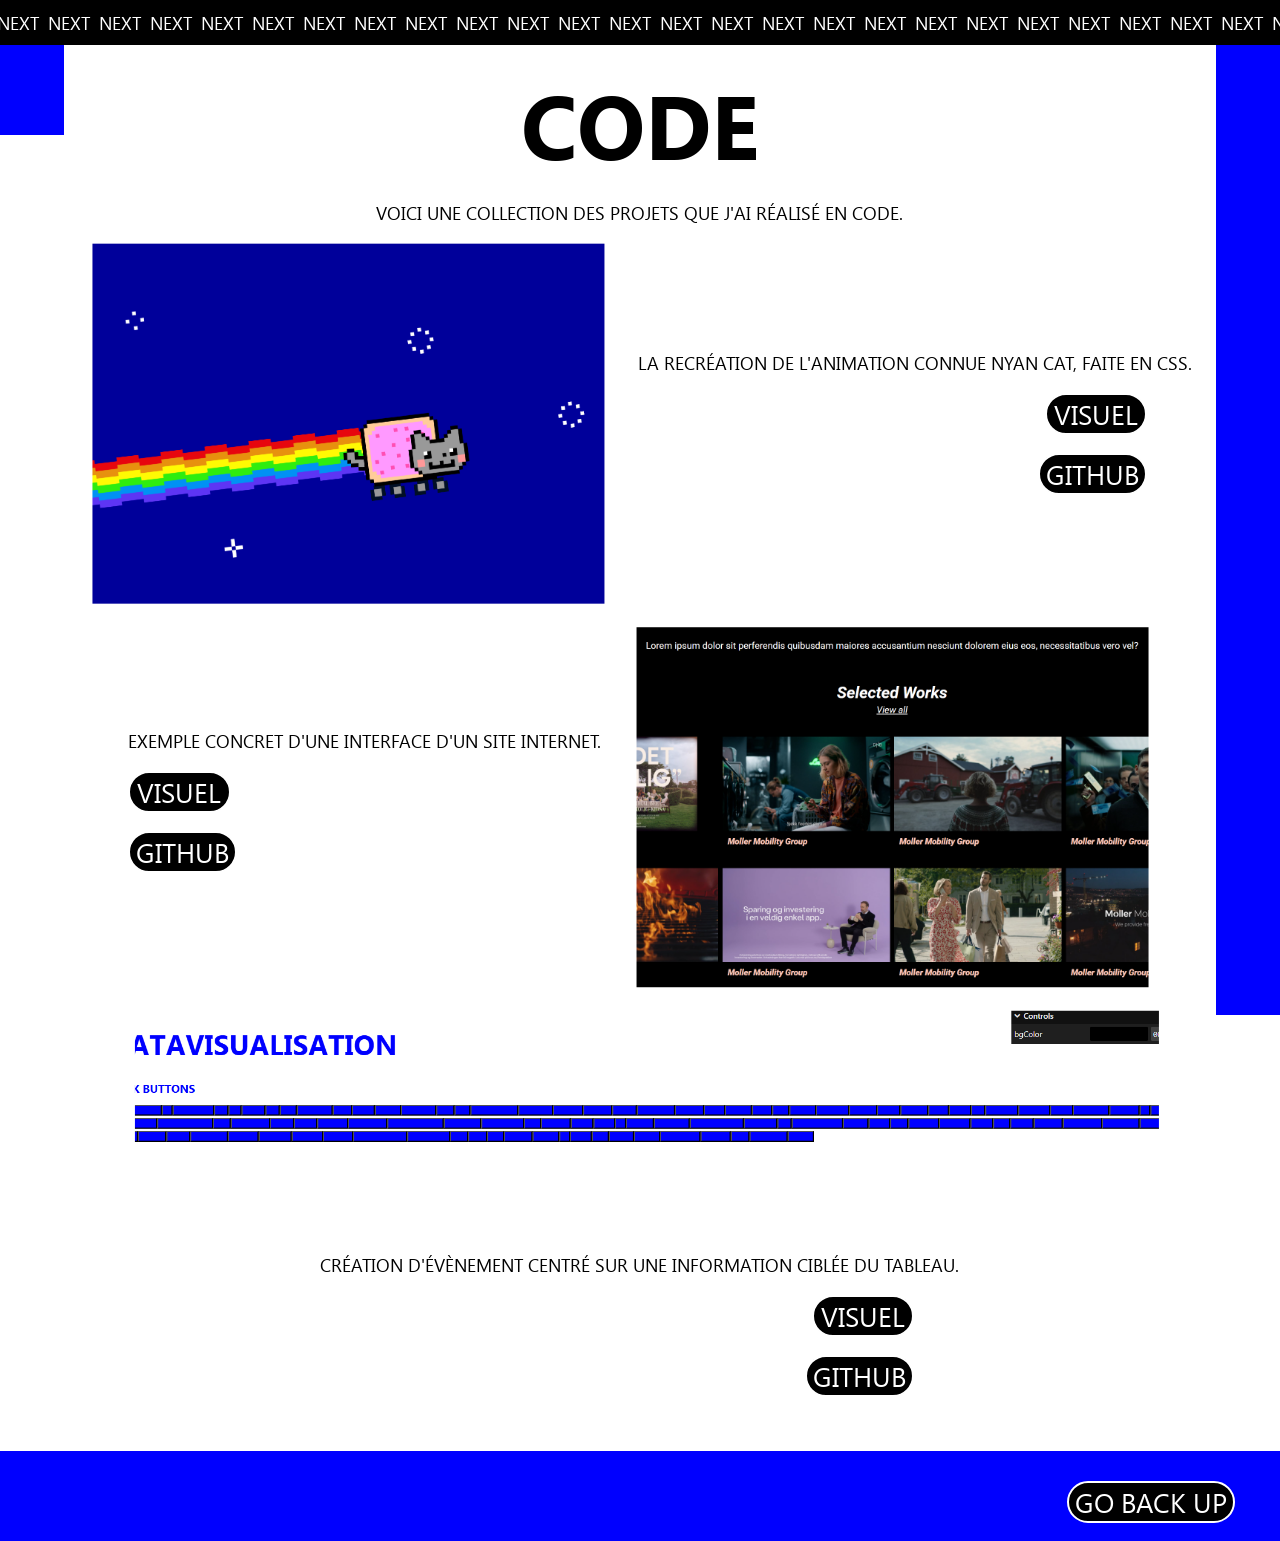
==== commit 0583485f: "suite" ====
--- a/code.html
+++ b/code.html
@@ -24,7 +24,7 @@
              <p class="info">Voici une collection des projets que j'ai réalisé en code.</p>
             
             <div class="divrow_code">
-                <img src="medias/code/nyan.png" alt="" class="img_code" id="img">
+                <img src="medias/code/nyan.png" alt="" class="img_code imgmove">
                 <div class="divinfo_code">
                     <p class="info">La recréation de l'animation connue Nyan Cat, faite en CSS.</p>
                     <a href="https://kaji8141.github.io/Nyan/" class="a">
@@ -37,8 +37,8 @@
             </div>
 
             <div class="divrow_code">
-                <div class="divinfo_code">
-                    <p class="info">Lorem ipsum, dolor sit amet consectetur adipisicing elit. Iusto voluptate odio officiis fugiat omnis possimus vero fugit amet vel perspiciatis provident sunt delectus illum, voluptatum voluptatem quis doloribus rerum quaerat?</p>
+                <div class="divinfo_code2">
+                    <p class="info">Exemple concret d'une interface d'un site internet.</p>
                     <a href="https://kaji8141.github.io/visual/" class="a">
                         <button class="btn">VISUEL</button>
                     </a>
@@ -47,23 +47,13 @@
                         <button class="btn">GITHUB</button>
                     </a>
                 </div>
-                <img src="medias/code/visual.png" alt="" class="img_code" id="img">
-            </div>
-
-            <div class="divrow_code">
-                <div class="divanimation_code"></div>
-                <div class="divinfo_code">
-                     <a href="https://kaji8141.github.io/animation/" class="a">
-                        <button class="btn">GITHUB</button>
-                    </a>
-                    <p class="info">Lorem ipsum, dolor sit amet consectetur adipisicing elit. Iusto voluptate odio officiis fugiat omnis possimus vero fugit amet vel perspiciatis provident sunt delectus illum, voluptatum voluptatem quis doloribus rerum quaerat?</p>
-                </div>
+                <img src="medias/code/visual.png" alt="" class="img_code imgmove" id="img">
             </div>
             
-            <div class="divrow_code">
-                <img src="medias/code/datavisualisation.png" alt="" class="img_code" id="img">
+            <div class="divcollumn_code">
+                <img src="medias/code/datavisualisation.png" alt="" class="img_code2 imgmove" id="img">
                 <div class="divinfo_code">
-                    <p class="info">Lorem ipsum, dolor sit amet consectetur adipisicing elit. Iusto voluptate odio officiis fugiat omnis possimus vero fugit amet vel perspiciatis provident sunt delectus illum, voluptatum voluptatem quis doloribus rerum quaerat?</p>
+                    <p class="info">Création d'évènement centré sur une information ciblée du tableau.</p>
                     <a href="https://kaji8141.github.io/testclickthebtn/" class="a">
                         <button class="btn">VISUEL</button>
                     </a>
--- a/all.css
+++ b/all.css
@@ -52,8 +52,8 @@
     color: white;
     font-family: gadugi;
     font-size: 2vh;
-    padding-right: 1vh;
-    padding-left: 1vh;
+    padding-right: 1dvw;
+    padding-left: 1dvw;
 }
 
 .back_menu{
@@ -233,7 +233,7 @@
     justify-content: center;
     text-align: center;
     font-size: 2vh;
-    width: 40dvw;
+    width: 30dvw;
     font-family: gadugi;
 }
 
@@ -255,6 +255,14 @@
     width: 40dvw;
     height: 40vh;
 }
+
+.img_code2{
+    display: flex;
+    object-fit: cover;
+    width: 80dvw;
+    height: 20vh;
+}
+
 .img2{
     display: flex;
     object-fit: cover;
@@ -291,9 +299,26 @@
     margin-bottom: 2vh;
 }
 
+.divcollumn_code{
+    display: flex;
+    justify-content: center;
+    align-items: center;
+    flex-direction: column;
+    gap: 3dvw;
+    margin-bottom: 2vh;
+    margin-top: 2vh;   
+}
+
 .divinfo_code{
     display: flex;
     align-items: flex-end;
+    justify-content: center;
+    flex-direction: column;
+}
+
+.divinfo_code2{
+    display: flex;
+    align-items: flex-start;
     justify-content: center;
     flex-direction: column;
 }
@@ -405,7 +430,6 @@
     border-color: white;
     border-radius: 999px;
     font-family: gadugi;
-    font-weight: bold;
     font-size: 3vh;
 }
 
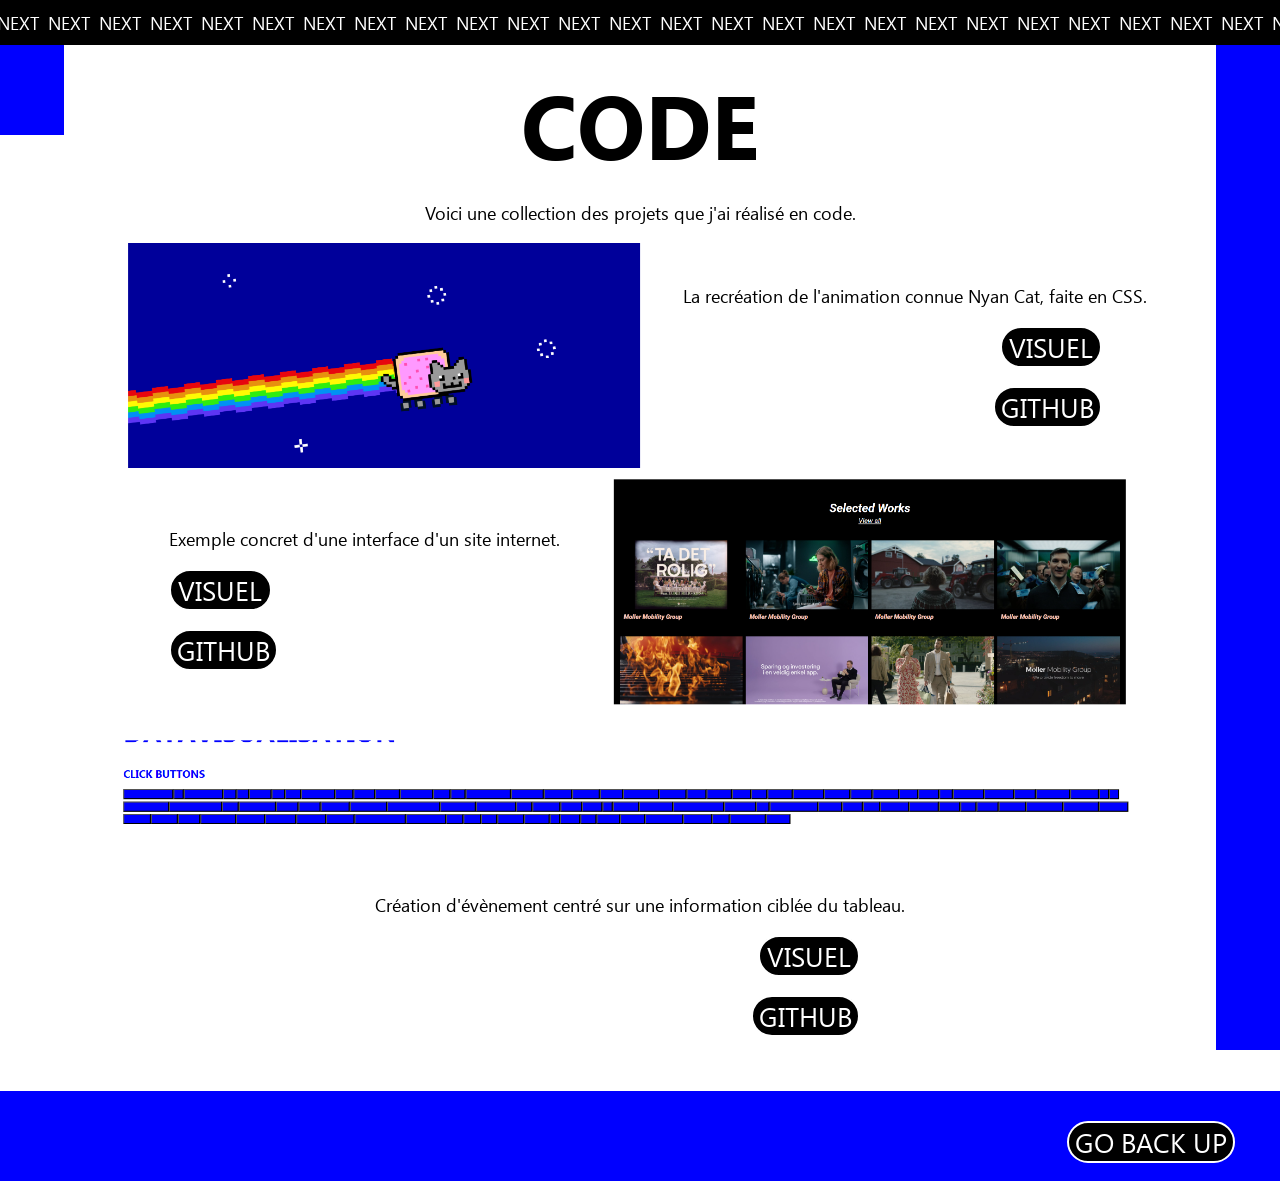
==== commit 1d70c1ec: "suite" ====
--- a/code.html
+++ b/code.html
@@ -73,7 +73,7 @@
     </div>
 
     <div class="end_blue">
-        <a href="graphic.html#header" class="a">
+        <a href="code.html#header" class="a">
             <button class="btn_end">GO BACK UP</button>
         </a>
     </div>
--- a/all.css
+++ b/all.css
@@ -19,7 +19,7 @@
 }
 
 body{
-    background-color: rgb(255, 0, 0);
+    background-color: rgb(255, 255, 255);
 
     display: flex;
     width: 100dvw;
@@ -105,14 +105,14 @@
     font-family: gadugi;
     padding-top: 7vh;
     padding-bottom: 5vh;
-    
+    text-decoration: none;
+    color: black;
 }
 
 .titre{
     color: #0600ff;
     margin: 0;
     line-height: 0.69;
-    
 }
 
 .titre__1{
@@ -216,7 +216,6 @@
     text-align: center;
     font-size: 2vh;
     font-family: gadugi;
-    text-transform: uppercase;
 }
 
 .info2{
@@ -335,9 +334,8 @@
     justify-content: center;
     flex-direction: column;
 
-    font-size: 2vh;
-    font-family: gadugi;
-    text-transform: uppercase;
+    font-size: 3vh;
+    font-family: gadugi;
 }
 
 .end_blue{
@@ -463,4 +461,81 @@
     body{
         background-color: rgb(255, 255, 255);
     }
+
+    .titre__1{
+    display: flex;
+    font-size: 12.5vh;
+    padding-right: 20vh;
+    font-family: gadugi;
+    font-weight: bold;
+    }
+
+    .titre__2{
+        display: flex;
+        font-size: 10.5vh;
+        padding-left: 19vh;
+        font-family: gadugi;
+        font-weight: bold;
+    }
+
+    .menu_list{
+        color: black;
+        text-decoration: none;
+        margin-right: 30vw;
+        font-size: 10vh;
+        margin-bottom: 5vh;
+        font-family: gadugi;
+        font-weight: bold;
+    }
+
+    .img{
+        display: flex;
+        align-self: center;
+        object-fit: cover;
+        width: 70dvw;
+        height: 30vh;
+    }
+
+    .img_code{
+        display: flex;
+        object-fit: cover;
+        width: 40dvw;
+        height: 25vh;
+    }
+
+    .img_code2{
+        display: flex;
+        object-fit: cover;
+        width: 80dvw;
+        height: 10vh;
+    }
+
+    .img2{
+        display: flex;
+        object-fit: cover;
+        width: 40dvw;
+        height: 25vh;
+    }
+
+    .img3{
+        padding: 2vh;
+        align-self: center;
+        object-fit: cover;
+        width: 35dvw;
+        height: 40vh;
+    }
+
+    .gif{
+        padding-left: 8vh;
+        width: 40%;
+    }
+
+    .allbtn{
+        display: flex;
+        flex-direction: row;
+        justify-content: end;
+        align-items: end;
+        padding-right: 10dvw;
+    }
+
 }
